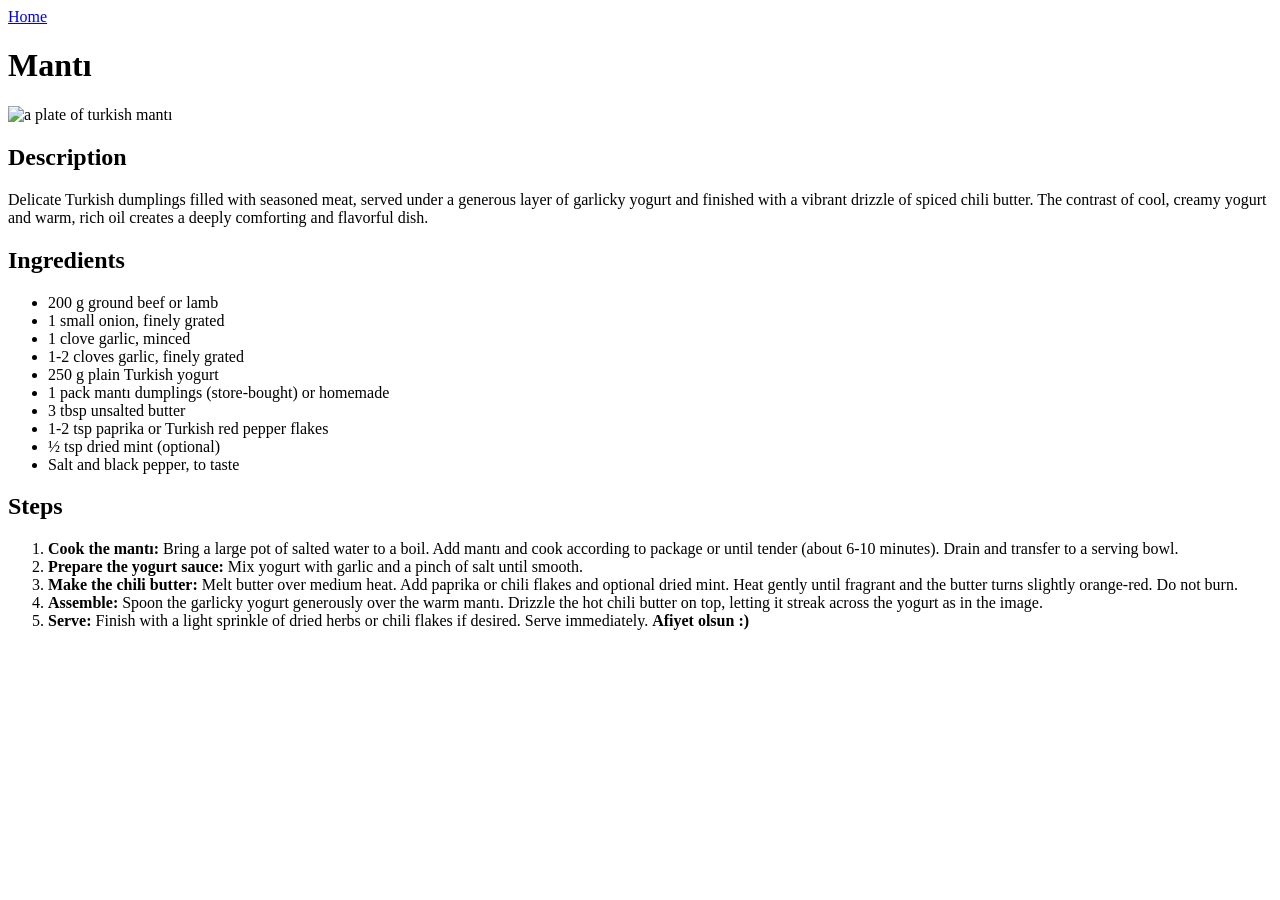
==== recipes/manti.html @ 3133fd7c "Initial commit" ====
<!DOCTYPE html>
<html lang="en">
<head>
    <meta charset="UTF-8">
    <meta name="viewport" content="width=device-width, initial-scale=1.0">
    <title>Odin Recipes | Steak au Poivre</title>
</head>
<body>
    <a href="../index.html">Home</a>
    <h1>Mantı</h1>
    <img
        src="../images/mantı-erva-nur-pexels.jpg"
        alt="a plate of turkish mantı"
        width="1280"
        height="1404"
    >
    <h2>Description</h2>
    <p>Delicate Turkish dumplings filled with seasoned meat, served under a generous layer of garlicky yogurt and finished with a vibrant drizzle of spiced chili butter. The contrast of cool, creamy yogurt and warm, rich oil creates a deeply comforting and flavorful dish.</p>
    <h2>Ingredients</h2>
    <ul>
        <li>200 g ground beef or lamb</li>
        <li>1 small onion, finely grated</li>
        <li>1 clove garlic, minced</li>
        <li>1-2 cloves garlic, finely grated</li>
        <li>250 g plain Turkish yogurt</li>
        <li>1 pack mantı dumplings (store-bought) or homemade</li>
        <li>3 tbsp unsalted butter</li>
        <li>1-2 tsp paprika or Turkish red pepper flakes</li>
        <li>½ tsp dried mint (optional)</li>
        <li>Salt and black pepper, to taste</li>
    </ul>
    <h2>Steps</h2>
    <ol>
        <li><strong>Cook the mantı:</strong> Bring a large pot of salted water to a boil. Add mantı and cook according to package or until tender (about 6-10 minutes). Drain and transfer to a serving bowl.</li>
        <li><strong>Prepare the yogurt sauce:</strong> Mix yogurt with garlic and a pinch of salt until smooth.</li>
        <li><strong>Make the chili butter:</strong> Melt butter over medium heat. Add paprika or chili flakes and optional dried mint. Heat gently until fragrant and the butter turns slightly orange-red. Do not burn.</li>
        <li><strong>Assemble:</strong> Spoon the garlicky yogurt generously over the warm mantı. Drizzle the hot chili butter on top, letting it streak across the yogurt as in the image.</li>
        <li><strong>Serve:</strong> Finish with a light sprinkle of dried herbs or chili flakes if desired. Serve immediately. <strong>Afiyet olsun :)</strong></li>
    </ol>
</body>
</html>
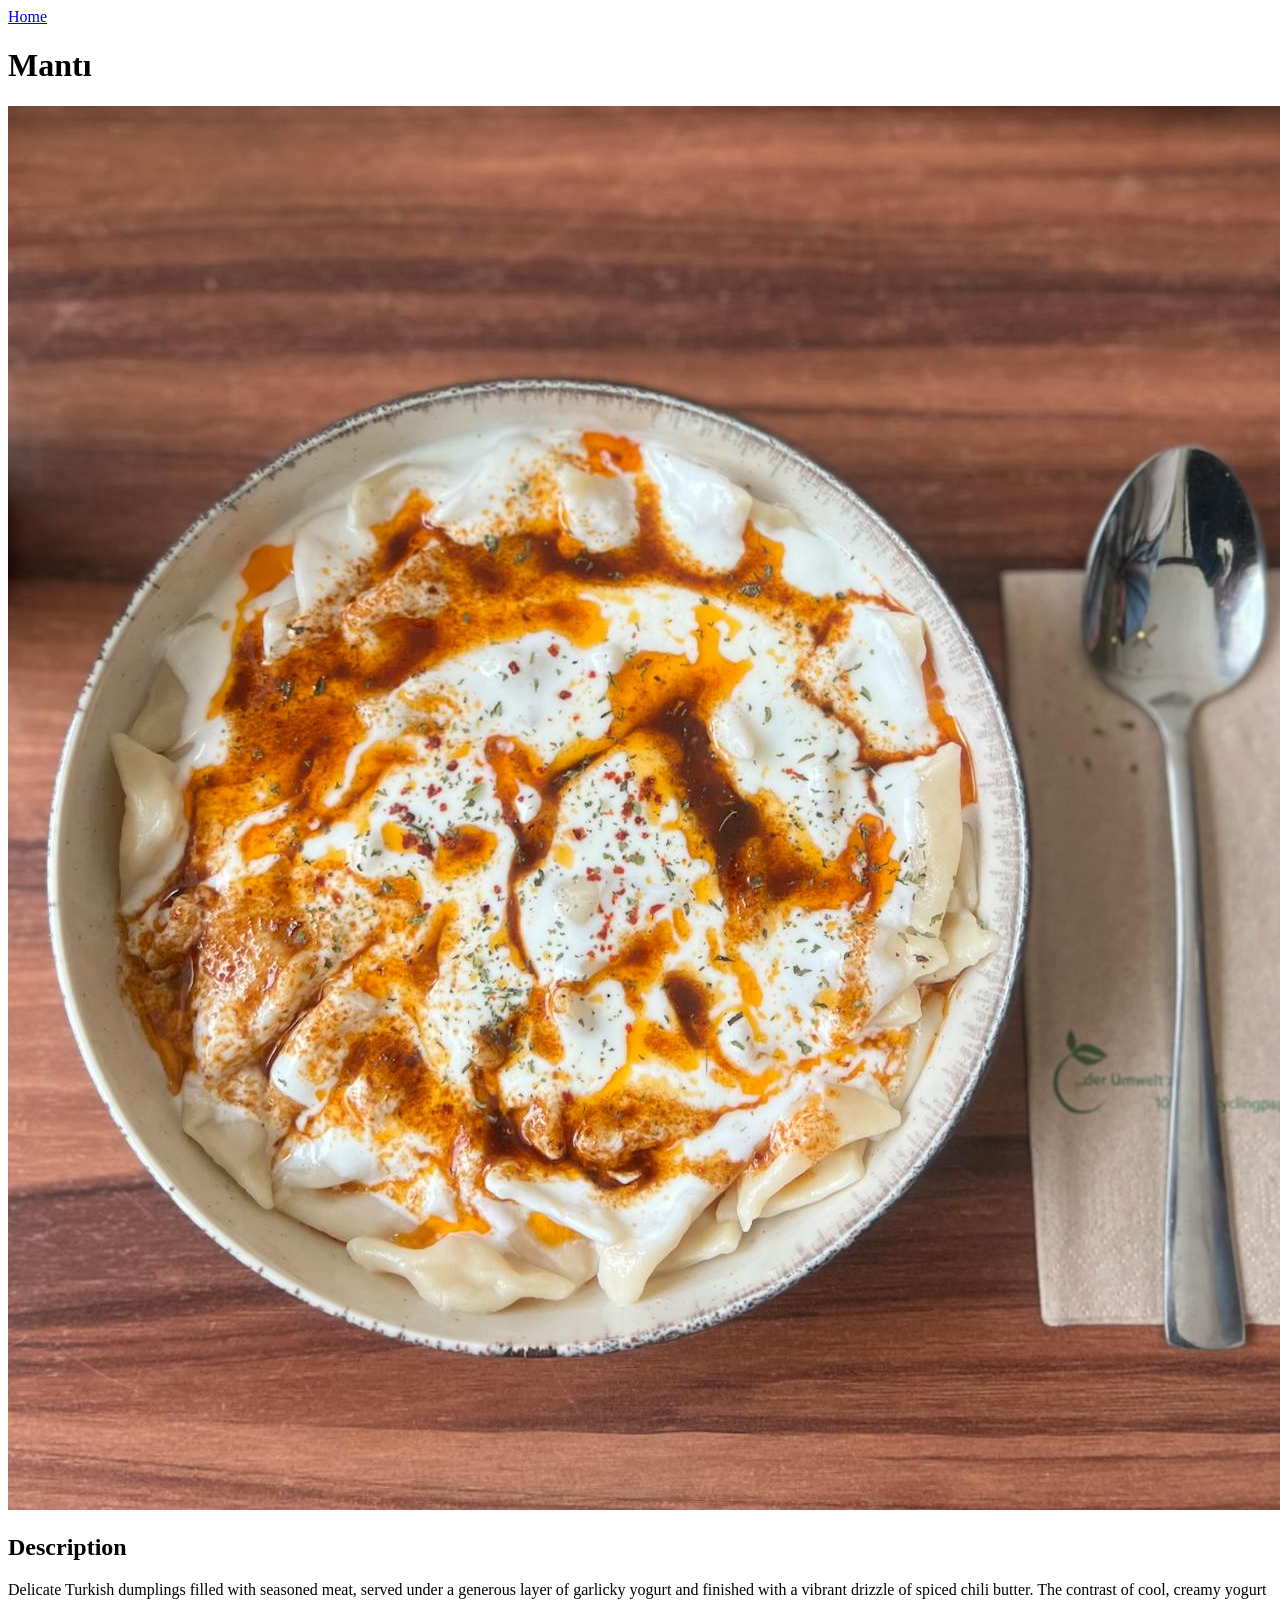
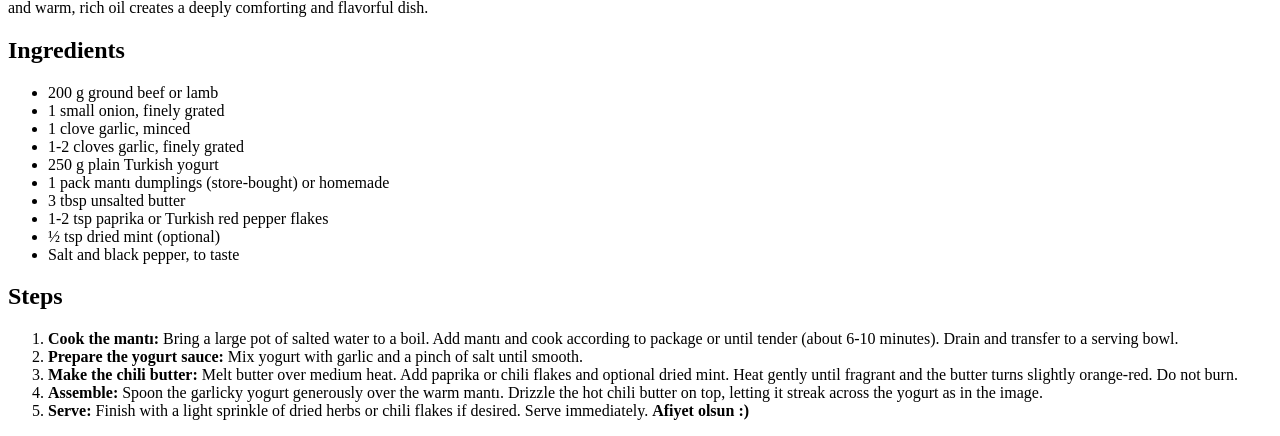
==== commit 83570ff7: "Fix href attribute values of images" ====
--- a/recipes/manti.html
+++ b/recipes/manti.html
@@ -9,7 +9,7 @@
     <a href="../index.html">Home</a>
     <h1>Mantı</h1>
     <img
-        src="../images/mantı-erva-nur-pexels.jpg"
+        src="../images/manti-ervanur-pexels.jpg"
         alt="a plate of turkish mantı"
         width="1280"
         height="1404"
